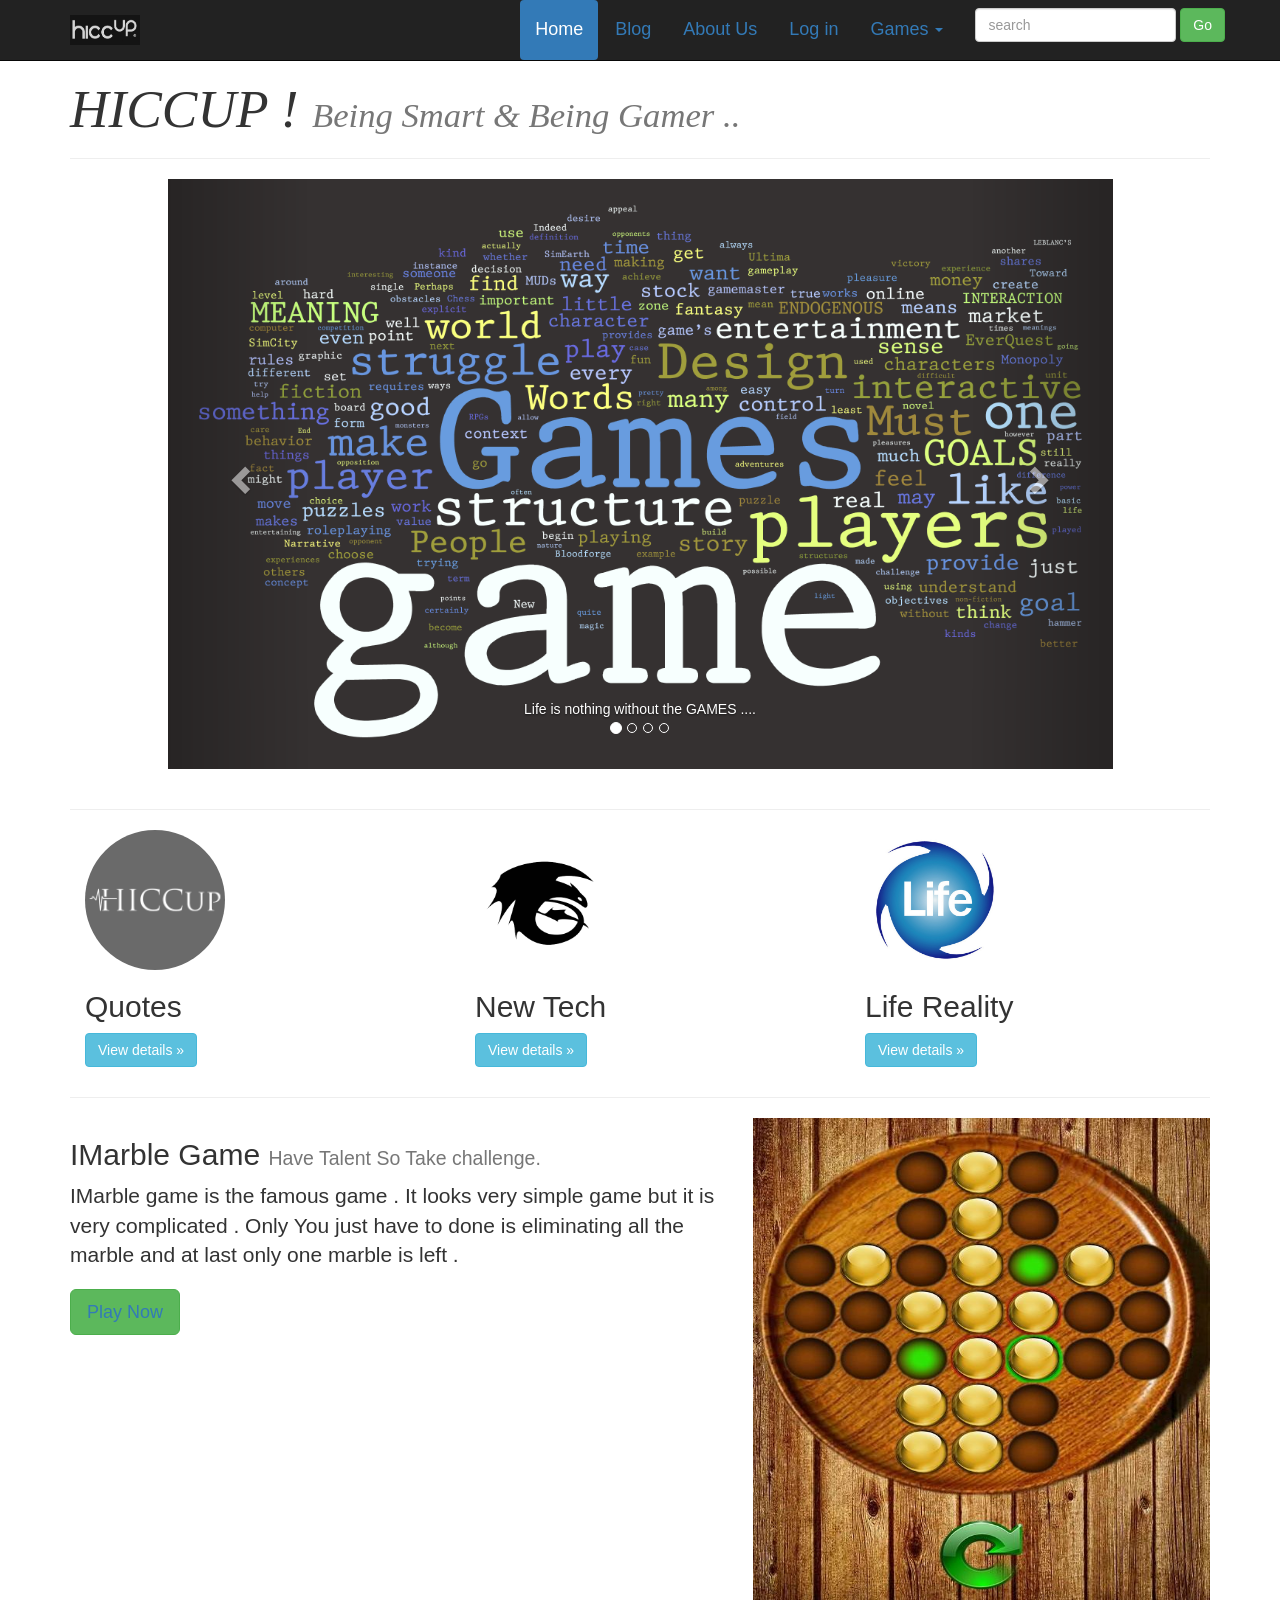
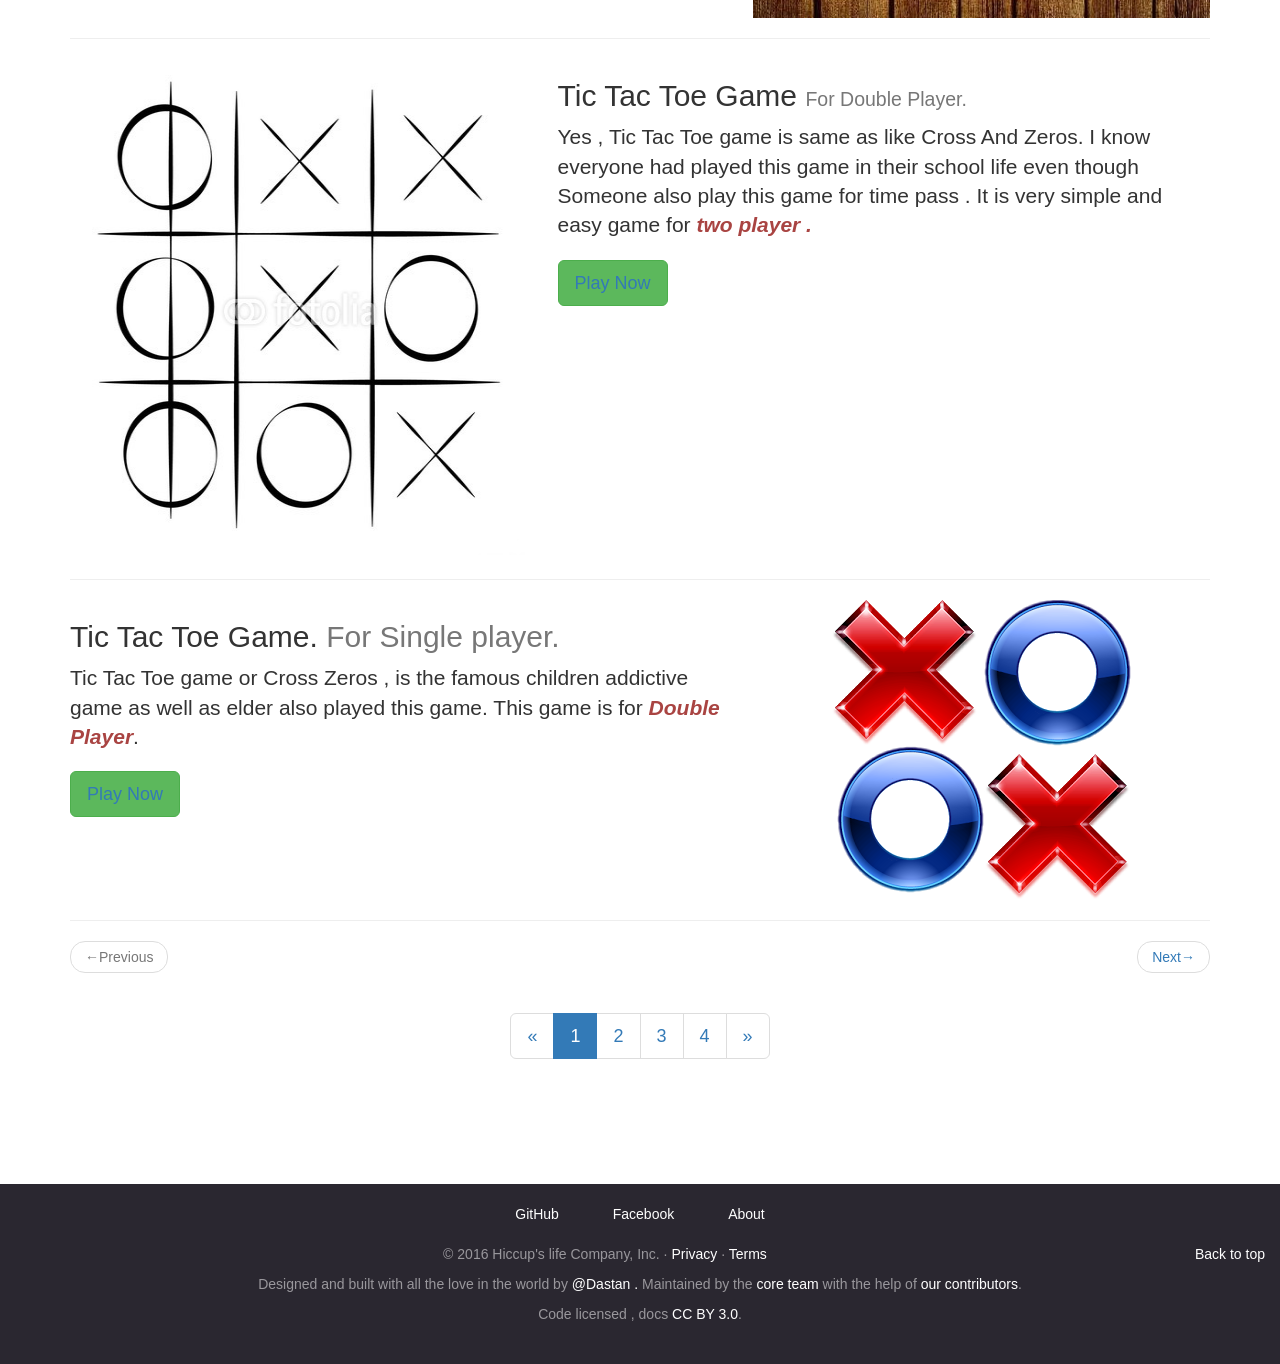
==== index.html @ 369a7264 "Hiccup Life" ====
<!DOCTYPE html>
<html lang="en">
<head>
    <meta charset="UTF-8">
    <title>Hiccup's Life</title>

    <link href="css/bootstrap.min.css" rel="stylesheet">

    <style>
        #brand-logo {
            height: 30px;
            width: 70px;
        }

        .head {
            font-size: 40pt;
            font-style: oblique;
            font-family: "Californian FB";
        }

        .bs-docs-footer {
            padding-top: 20px;
            padding-bottom: 30px;
            margin-top: 100px;
            color: #99979c;
            text-align: center;
            background-color: #2a2730
        }

        .bs-docs-footer-links {
            padding-left: 0;
            margin-bottom: 20px
        }

        .bs-docs-footer a {
            color: #fff
        }

        .bs-docs-footer-links li {
            display: inline-block
        }

        .bs-docs-footer-links li + li {
            margin-left: 50px
        }
    </style>
</head>
<body>

<div class="container">

    <!--   Navigation bar
    ==================================================================-->
    <nav class="navbar navbar-inverse navbar-fixed-top" role="navigation">
        <div class="container">

            <!-- Brand and toggle get ground for better mobile display  -->
            <div class="navbar-header">

                <button type="button" class="navbar-toggle collapse" data-toggle="collapse"
                        data-target="#navbar-collapse-1">
                    <span class="sr-only">Toggle Navigation</span>
                    <span class="icon-bar"></span>
                    <span class="icon-bar"></span>
                    <span class="icon-bar"></span>
                    <span class="icon-bar"></span>
                </button>
                <a class="navbar-brand" href="#" data-toggle="tooltip" data-placement="bottom" title="Hiccup's Life">
                    <img id="brand-logo" alt="website-logo" src="./img/hiccup.jpg">
                </a>

            </div>

            <!-- Collect the nav links , forms, and other content for toggling -->
            <div class="collapse navbar-collapse" id="navbar-collapse-1">
                <ul class="nav nav-pills navbar-right ">
                    <li role="presentation" class="active">
                        <a href="index.html" data-toggle="tooltip" data-placement="bottom" title="Home"><h4>Home</h4>
                            <span class="sr-only"></span> </a>
                    </li>

                    <li role="presentation"><a href="blog.html" data-toggle="tooltip" data-placement="bottom"
                                               title="Blog"><h4>Blog</h4></a></li>
                    <li role="presentation"><a href="about.html" data-toggle="tooltip" data-placement="bottom"
                                               title="About Us"><h4>About Us</h4></a></li>
                    <li role="presentation"><a href="login.html" data-toggle="tooltip" data-placement="bottom"
                                               title="Log in"><h4>Log in</h4></a></li>

                    <li class="dropdown" role="presentation">
                        <a href="#games" class="dropdown-toggle" data-toggle="dropdown" data-placement="bottom"
                           title="Games" role="button"
                           aria-expanded="false"><h4>Games
                            <span class="caret"></span></h4></a>
                        <ul class="dropdown-menu" role="menu">
                            <li class="list-group-item"><a href="#">Game 1</a></li>
                            <li class="list-group-item"><a href="#">Game 2</a></li>
                            <li class="list-group-item"><a href="#">Game 3</a></li>
                        </ul>
                    </li>
                    <!-- Navigation form -->
                    <li role="presentation">
                        <form class="navbar-form navbar-right" role="search">
                            <div class="form-group">
                                <input type="text" class="form-control" placeholder="search"/>
                            </div>
                            <button type="submit" class="btn btn-success">Go</button>
                        </form>
                    </li>
                </ul>
            </div>    <!-- navbar collapse end -->
        </div>        <!-- container end -->
    </nav>

    <br><br>

    <!--  Page Header
    ===========================================================================-->
    <div class="page-header">
        <h1 class="head">HICCUP !
            <small>Being Smart & Being Gamer ..</small>
        </h1>
    </div>

    <!--  Carousel
    =============================================================================-->
    <div class="row">
        <div class=" col-lg-10 col-lg-offset-1 col-md-6 col-md-offset-3 col-xs-12">
            <div id="myCarousel" class="carousel slide" data-ride="carousel">
                <!-- indicators -->
                <ol class="carousel-indicators">
                    <li data-target="#myCarousel" data-slide-to="0" class="active"></li>
                    <li data-target="#myCarousel" data-slide-to="1"></li>
                    <li data-target="#myCarousel" data-slide-to="2"></li>
                    <li data-target="#myCarousel" data-slide-to="3"></li>
                </ol>

                <!-- wrapper for the slides -->
                <div class="carousel-inner" role="listbox">
                    <div class="item active">
                        <img class="first-slide" src="img/games.png" " />
                        <div class="container">
                            <div class="carousel-caption">
                                Life is nothing without the GAMES ....
                            </div>
                        </div>
                    </div>
                    <div class="item">
                        <img src="img/learn.png" style="height: 440pt;"/>

                        <div class="container"></div>
                    </div>
                    <div class="item">
                        <img src="img/programmer.jpg" style="height: 440pt;width: 100%;"/>

                        <div class="container">
                            <div class="carousel-caption">
                                Program your Life with ur Programmar ..
                            </div>
                        </div>
                    </div>
                    <div class="item">
                        <img src="img/one.jpg" style="height: 440pt;width: 100%;"/>

                        <div class="container">
                            <div class="carousel-caption">
                                Lets Begin the life with ur Click ...
                            </div>
                        </div>
                    </div>
                </div>

                <!-- controls -->
                <a class="left carousel-control" href="#myCarousel" role="button" data-slide="prev">
                    <span class="glyphicon glyphicon-chevron-left" aria-hidden="true"></span>
                    <span class="sr-only">Previous</span>
                </a>
                <a class="right carousel-control" href="#myCarousel" role="button" data-slide="next">
                    <span class="glyphicon glyphicon-chevron-right" aria-hidden="true"></span>
                    <span class="sr-only">Next</span>
                </a>
            </div>          <!--   Carousel end  -->
        </div>
    </div>                  <!--   row  end  -->
    <br>

    <!-- Marketing messaging and features
================================================== -->
    <!-- Wrap the rest of the page in another container to center all the content. -->
    <hr class="featurette-divider">

    <div class="container marketing">

        <!-- Three columns of text below the carousel -->
        <div class="row ">
            <div class="col-lg-4">
                <img class="img-circle" data-toggle="tooltip" data-placement="bottom" title="Quotes"
                     src="./img/hiccuplife.png"
                     alt="Generic placeholder image" width="140" height="140">

                <h2>Quotes</h2>

                <p></p>

                <p><a class="btn btn-info" href="#" role="button">View details &raquo;</a></p>
            </div><!-- /.col-lg-4 -->
            <div class="col-lg-4">
                <img class="img-circle" data-toggle="tooltip" data-placement="bottom" title="New Technology"
                     src="./img/hiccup-dragon.png"
                     alt="Generic placeholder image" width="140" height="140">

                <h2>New Tech</h2>

                <p></p>

                <p><a class="btn btn-info" href="#" role="button">View details &raquo;</a></p>
            </div><!-- /.col-lg-4 -->
            <div class="col-lg-4">
                <img class="img-circle" data-toggle="tooltip" data-placement="bottom" title="Life Reality"
                     src="./img/life.jpg"
                     alt="Generic placeholder image" width="140" height="140">

                <h2>Life Reality</h2>

                <p></p>

                <p><a class="btn btn-info" href="#" role="button">View details &raquo;</a></p>
            </div><!-- /.col-lg-4 -->
        </div><!-- /.row -->
    </div>

    <!-- START THE FEATURETTES
     ====================================================================== -->

    <hr class="featurette-divider">

    <div class="row featurette">
        <div class="col-md-7 " align="">
            <h2 class="featurette-heading">IMarble Game
                <small><span class="text-muted">Have Talent So Take challenge.</span></small>
            </h2>
            <p class="lead ">IMarble game is the famous game . It looks very simple game but it is very complicated .
                Only You just have to done
                is eliminating all the marble and at last only one marble is left . </p>
            <button type="button" class="btn btn-success btn-lg" data-toggle="tooltip" data-placement="bottom"
                    title="Play"><a href="./games/marbles/index.html"> Play Now </a>
            </button>
        </div>
        <div class="col-md-5 ">
            <img class="featurette-image img-responsive center-block" src="./img/imarble.jpg"
                 alt="Imarble image" style="height: 500px;width: 500px;;">
        </div>
    </div>

    <hr class="featurette-divider">

    <div class="row featurette">
        <div class="col-md-7 col-md-push-5">
            <h2 class="featurette-heading">Tic Tac Toe Game
                <small><span class="text-muted">For Double Player.</span></small>
            </h2>
            <p class="lead">Yes , Tic Tac Toe game is same as like Cross And Zeros. I know everyone had played this game
                in their
                school life even though Someone also play this game for time pass . It is very simple and easy game
                for<b class="text-danger">
                    <em>two player .</em></b></p>
            <button type="button" class="btn btn-success btn-lg" data-toggle="tooltip" data-placement="bottom"
                    title="Play"><a href="./games/minetictac/index.html"> Play Now </a>
            </button>
        </div>
        <div class="col-md-5 col-md-pull-7">
            <img class="featurette-image img-responsive center-block" src="./img/tictac.jpg"
                 alt="TicTacToe image" style="height: 500px;width: 500px;">
        </div>
    </div>

    <hr class="featurette-divider">

    <div class="row featurette">
        <div class="col-md-7">
            <h2 class="featurette-heading">Tic Tac Toe Game. <span class="text-muted">For Single player.</span></h2>

            <p class="lead">Tic Tac Toe game or Cross Zeros , is the famous children addictive game as well as elder
                also played this game.
                This game is for <b class="text-danger"><em>Double Player</em></b>. </p>
            <button type="button" class="btn btn-success btn-lg" data-toggle="tooltip" data-placement="bottom"
                    title="Play"><a href="./games/TicTacToe/index.html"> Play Now </a>
            </button>
        </div>
        <div class="col-md-5">
            <img class="featurette-image img-responsive center-block" src="./img/tic.png" alt="TicTacToe image">
        </div>
    </div>

    <hr class="featurette-divider">

    <!-- /END THE FEATURETTES -->


    <!--   Pager
    ========================================================== -->

    <nav>
        <ul class="pager">
            <li class="previous disabled"><a href="#"><span aria-hidden="true">&larr;</span>Previous</a></li>
            <li class="next"><a href="blog.html">Next<span aria-hidden="true">&rarr;</span></a></li>
        </ul>
    </nav>

    <!--  Pagingation
    ============================================================ -->

    <nav class="text-center">

        <ul class="pagination pagination-lg ">
            <li><a href="#"><span aria-hidden="true">&laquo;</span><span class="sr-only">Previous</span></a></li>
            <li class="active"><a href="index.html">1</a></li>
            <li><a href="blog.html">2</a></li>
            <li><a href="about.html">3</a></li>
            <li><a href="login.html">4</a></li>
            <li><a href="blog.html"><span class="sr-only">Next</span><span aria-hidden="true">&raquo;</span></a></li>
        </ul>
    </nav>
</div>

<!--   Footer
========================================================== -->

<footer class=bs-docs-footer role=contentinfo>
    <div class="container-fluid">
        <ul class=bs-docs-footer-links>
            <li><a href=https://github.com>GitHub</a></li>
            <li><a href=https://facebook.com>Facebook</a></li>
            <li><a href="#">About</a></li>
        </ul>
        <p class="pull-right"><a href="#">Back to top</a></p>

        <p>&copy; 2016 Hiccup's life Company, Inc. &middot; <a href="#">Privacy</a> &middot; <a href="#">Terms</a></p>

        <p>Designed and built with all the love in the world by
            <a href=https://www.facebook.com/md.hussain.9231/about>@Dastan .</a>
            Maintained by the <a href=https://github.com/Md-Hiccup>core team</a>
            with the help of <a href=https://github.com/Md-Hiccup>our contributors</a>.
        </p>

        <p>Code licensed <a rel=license href="https://github.com/Md-Hiccup" target=_blank></a>, docs
            <a rel=license href=https://creativecommons.org/licenses/by/3.0/ target=_blank>CC BY 3.0</a>.</p></div>
</footer>


<!-- Bootstrap core JavaScript
================================================== -->
<!-- Placed at the end of the document so the pages load faster -->
<script src="./js/jquery-1.12.1.min.js"></script>
<script>window.jQuery || document.write('<script src="./js/jquery-1.12.1.min.js"><\/script>')</script>
<script src="./js/bootstrap.min.js"></script>
</body>
</html>
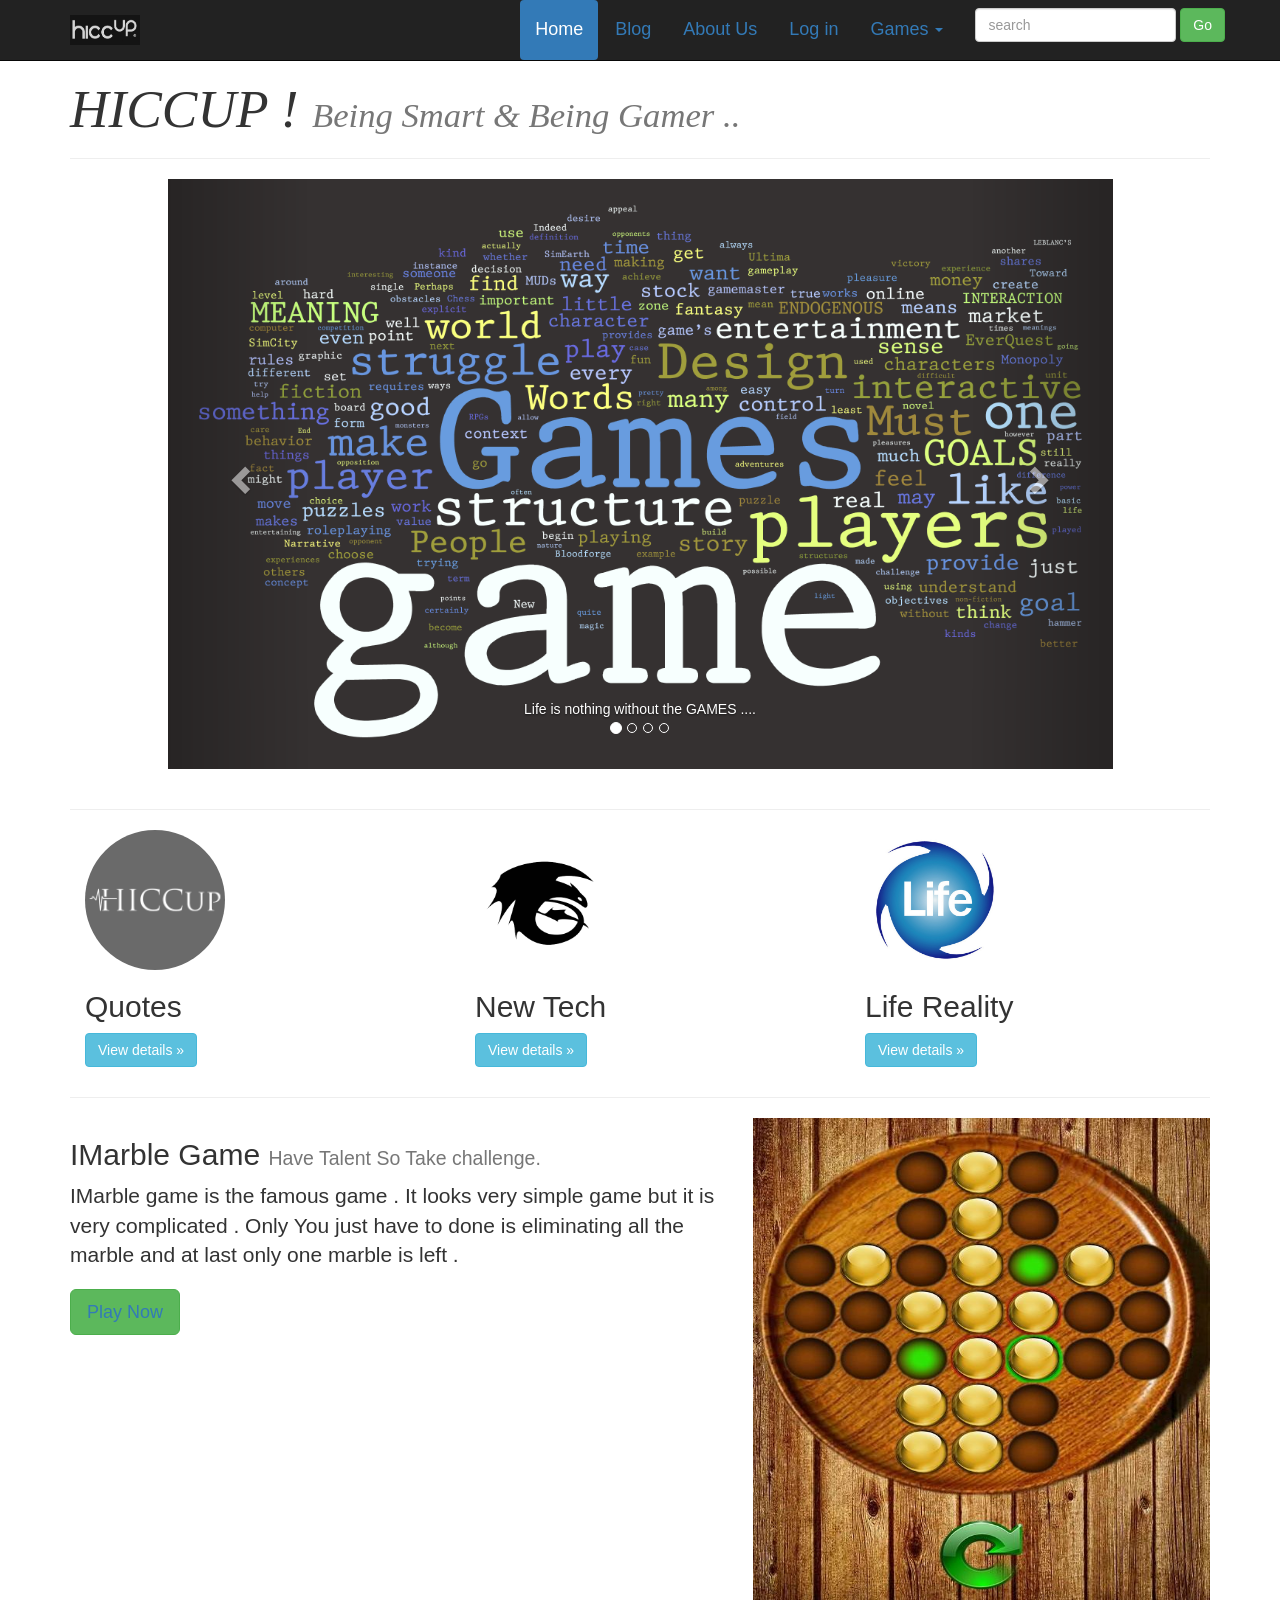
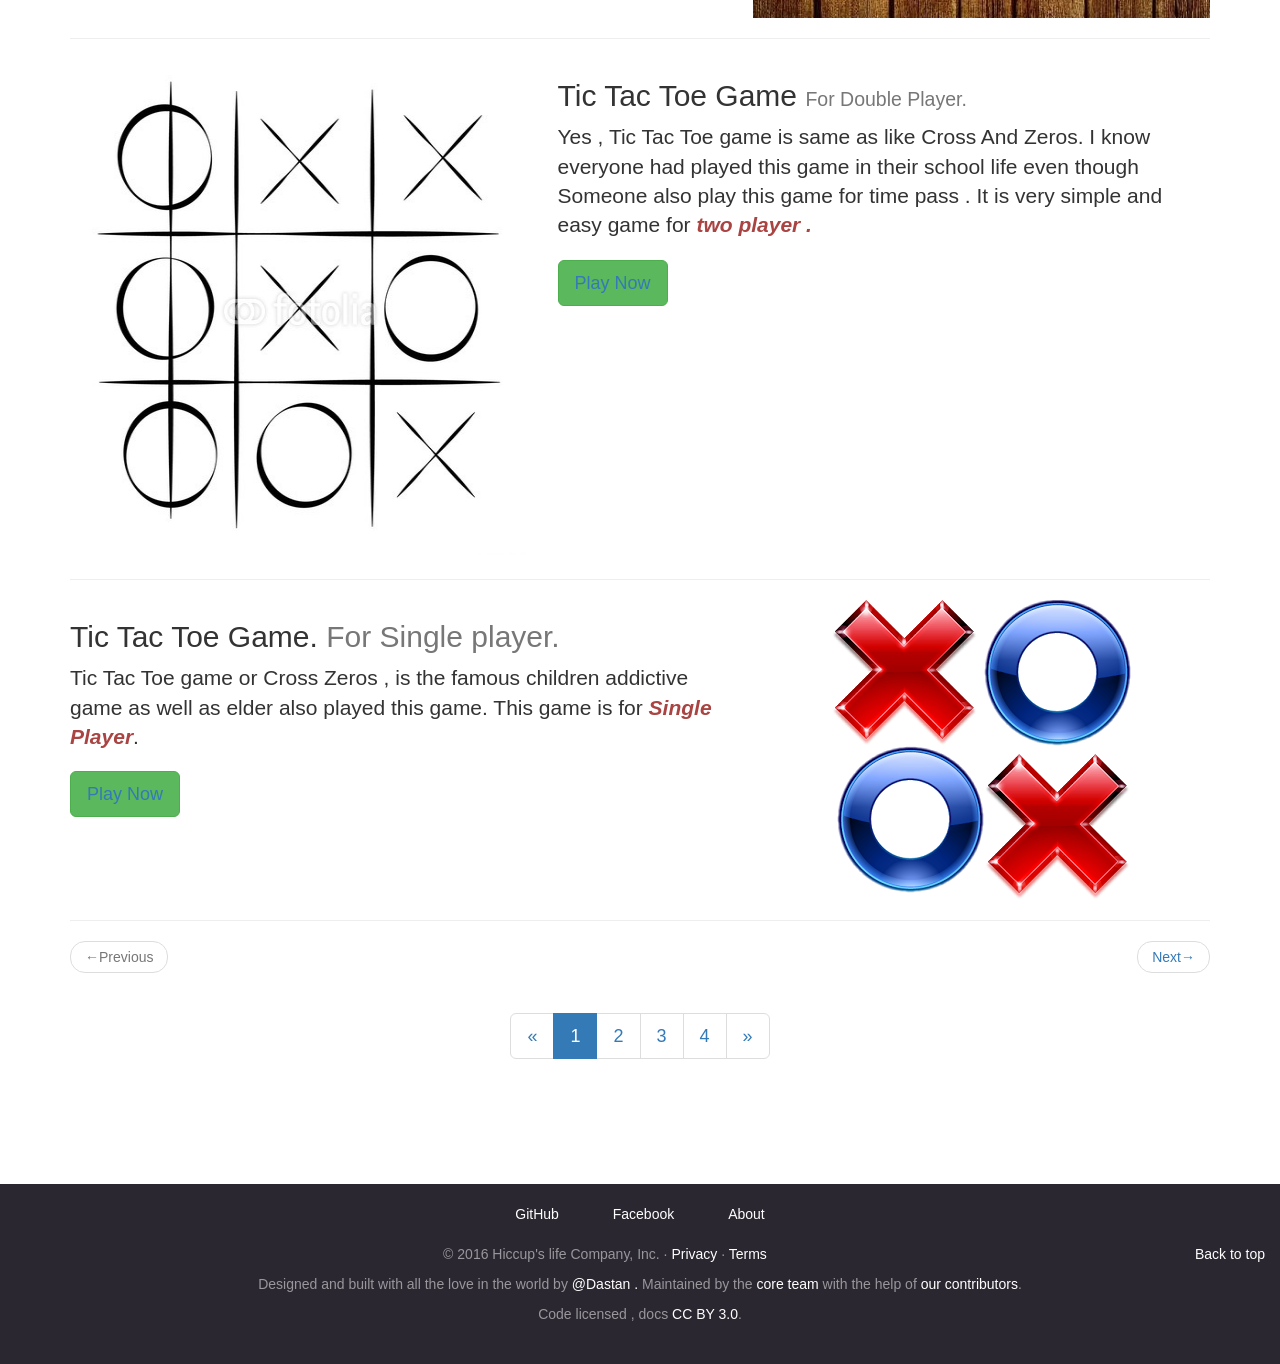
==== commit 7c1e2ea5: "adding marble game" ====
--- a/index.html
+++ b/index.html
@@ -281,7 +281,7 @@
 
             <p class="lead">Tic Tac Toe game or Cross Zeros , is the famous children addictive game as well as elder
                 also played this game.
-                This game is for <b class="text-danger"><em>Double Player</em></b>. </p>
+                This game is for <b class="text-danger"><em>Single Player</em></b>. </p>
             <button type="button" class="btn btn-success btn-lg" data-toggle="tooltip" data-placement="bottom"
                     title="Play"><a href="./games/TicTacToe/index.html"> Play Now </a>
             </button>
@@ -328,8 +328,8 @@
 <footer class=bs-docs-footer role=contentinfo>
     <div class="container-fluid">
         <ul class=bs-docs-footer-links>
-            <li><a href=https://github.com>GitHub</a></li>
-            <li><a href=https://facebook.com>Facebook</a></li>
+            <li><a href=https://github.com/Md-Hiccup>GitHub</a></li>
+            <li><a href=https://facebook.com/md.hussain.9231/about>Facebook</a></li>
             <li><a href="#">About</a></li>
         </ul>
         <p class="pull-right"><a href="#">Back to top</a></p>
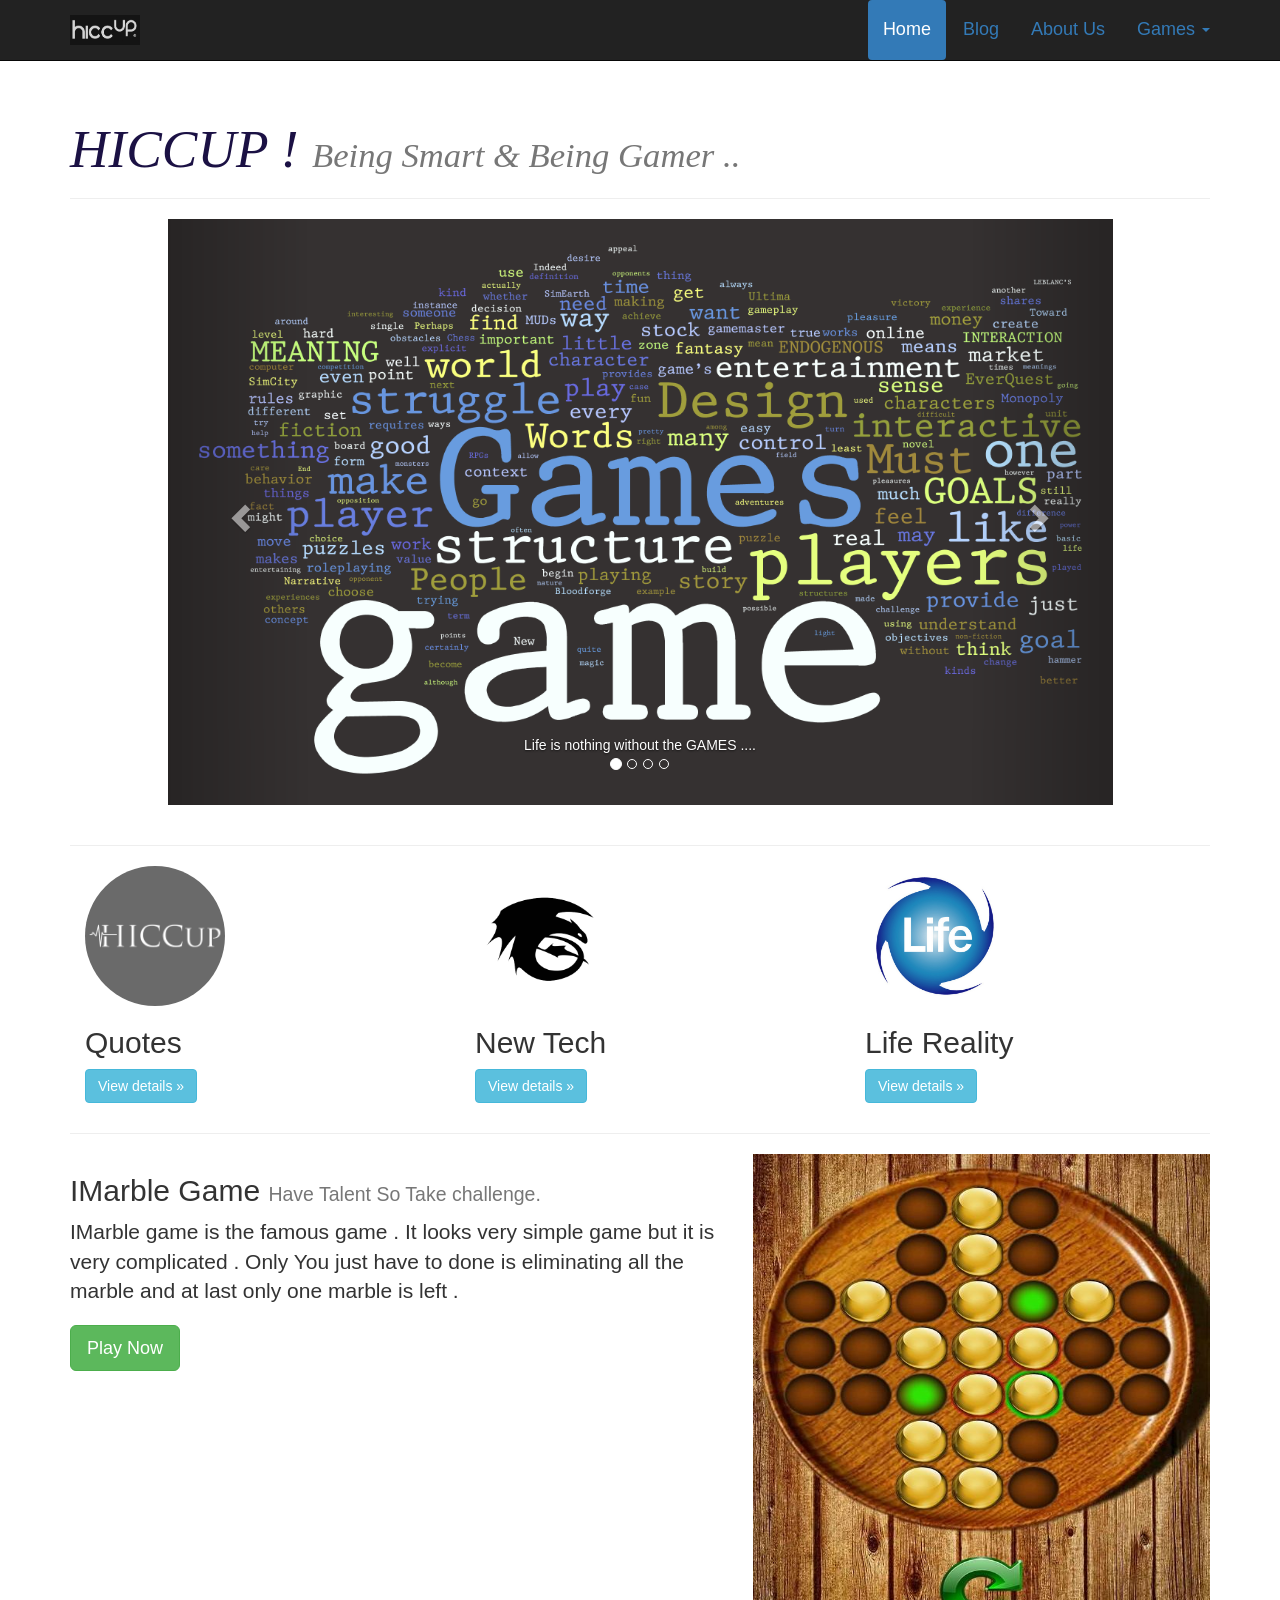
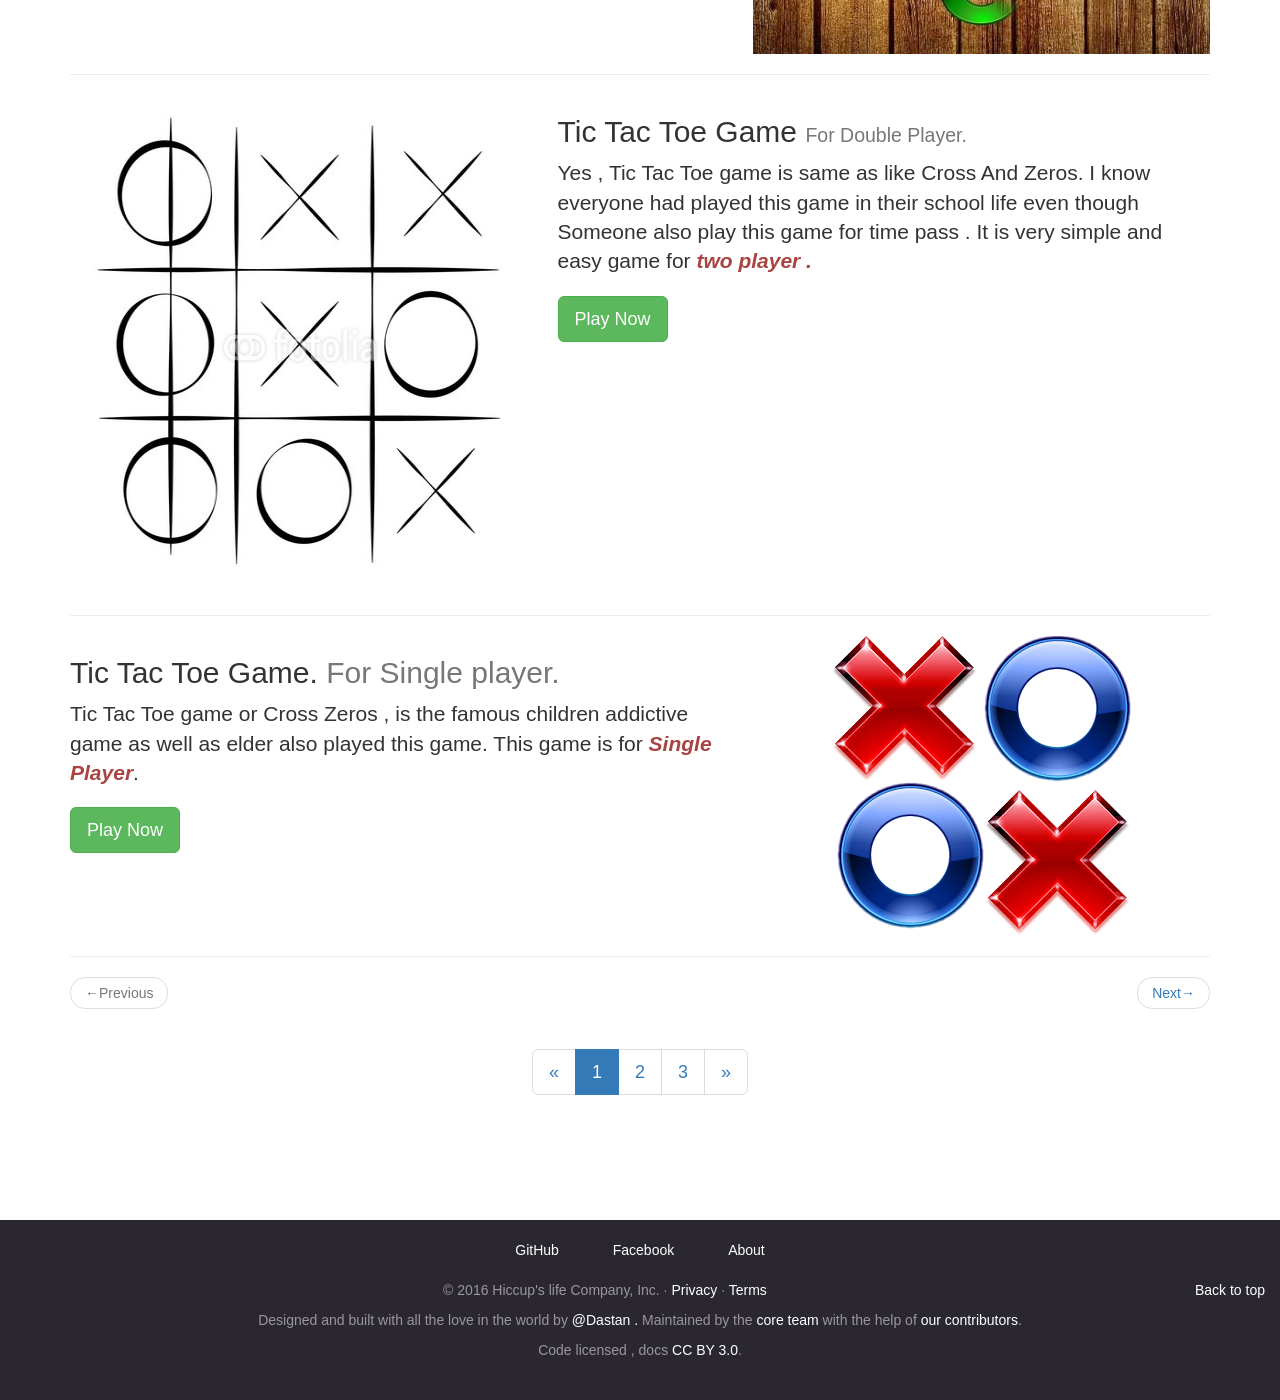
==== commit c900d839: "completing modifying games page" ====
--- a/index.html
+++ b/index.html
@@ -13,6 +13,7 @@
         }
 
         .head {
+            color: rgba(20, 9, 62, 0.97);
             font-size: 40pt;
             font-style: oblique;
             font-family: "Californian FB";
@@ -57,7 +58,7 @@
             <!-- Brand and toggle get ground for better mobile display  -->
             <div class="navbar-header">
 
-                <button type="button" class="navbar-toggle collapse" data-toggle="collapse"
+                <button type="button" class="navbar-toggle collapsed" data-toggle="collapse"
                         data-target="#navbar-collapse-1">
                     <span class="sr-only">Toggle Navigation</span>
                     <span class="icon-bar"></span>
@@ -65,7 +66,7 @@
                     <span class="icon-bar"></span>
                     <span class="icon-bar"></span>
                 </button>
-                <a class="navbar-brand" href="#" data-toggle="tooltip" data-placement="bottom" title="Hiccup's Life">
+                <a class="navbar-brand" href="#home" data-toggle="tooltip" data-placement="bottom" title="Hiccup's Life">
                     <img id="brand-logo" alt="website-logo" src="./img/hiccup.jpg">
                 </a>
 
@@ -74,30 +75,30 @@
             <!-- Collect the nav links , forms, and other content for toggling -->
             <div class="collapse navbar-collapse" id="navbar-collapse-1">
                 <ul class="nav nav-pills navbar-right ">
-                    <li role="presentation" class="active">
-                        <a href="index.html" data-toggle="tooltip" data-placement="bottom" title="Home"><h4>Home</h4>
+                    <li role="presentation" class="active" data-toggle="tooltip" data-placement="bottom" title="Home">
+                        <a href="index.html" ><h4>Home</h4>
                             <span class="sr-only"></span> </a>
                     </li>
 
-                    <li role="presentation"><a href="blog.html" data-toggle="tooltip" data-placement="bottom"
-                                               title="Blog"><h4>Blog</h4></a></li>
-                    <li role="presentation"><a href="about.html" data-toggle="tooltip" data-placement="bottom"
-                                               title="About Us"><h4>About Us</h4></a></li>
-                    <li role="presentation"><a href="login.html" data-toggle="tooltip" data-placement="bottom"
-                                               title="Log in"><h4>Log in</h4></a></li>
-
+                    <li role="presentation" data-toggle="tooltip" data-placement="bottom"
+                        title="Blog"><a href="blog.html" ><h4>Blog</h4></a></li>
+                    <li role="presentation" data-toggle="tooltip" data-placement="bottom"
+                        title="About Us"><a href="about.html" ><h4>About Us</h4></a></li>
+                   <!-- <li role="presentation" data-toggle="tooltip" data-placement="bottom"
+                        title="Log in"><a href="login.html" ><h4>Log in</h4></a></li>
+                    -->
                     <li class="dropdown" role="presentation">
                         <a href="#games" class="dropdown-toggle" data-toggle="dropdown" data-placement="bottom"
                            title="Games" role="button"
                            aria-expanded="false"><h4>Games
                             <span class="caret"></span></h4></a>
                         <ul class="dropdown-menu" role="menu">
-                            <li class="list-group-item"><a href="#">Game 1</a></li>
-                            <li class="list-group-item"><a href="#">Game 2</a></li>
-                            <li class="list-group-item"><a href="#">Game 3</a></li>
+                            <li class="list-group-item"><a href="tictactoe.html">Tictactoe Single</a></li>
+                            <li class="list-group-item"><a href="tictactoe_double.html">Tictactoe Double</a></li>
+                            <li class="list-group-item"><a href="imarble.html">Imarbe Game</a></li>
                         </ul>
                     </li>
-                    <!-- Navigation form -->
+                    <!-- Navigation form ->
                     <li role="presentation">
                         <form class="navbar-form navbar-right" role="search">
                             <div class="form-group">
@@ -105,13 +106,13 @@
                             </div>
                             <button type="submit" class="btn btn-success">Go</button>
                         </form>
-                    </li>
+                    </li>-->
                 </ul>
             </div>    <!-- navbar collapse end -->
         </div>        <!-- container end -->
     </nav>
 
-    <br><br>
+    <br><br><br><br>
 
     <!--  Page Header
     ===========================================================================-->
@@ -137,7 +138,7 @@
                 <!-- wrapper for the slides -->
                 <div class="carousel-inner" role="listbox">
                     <div class="item active">
-                        <img class="first-slide" src="img/games.png" " />
+                        <img class="first-slide" src="img/games.png" style="height: 440pt;width: 100%;" />
                         <div class="container">
                             <div class="carousel-caption">
                                 Life is nothing without the GAMES ....
@@ -241,9 +242,14 @@
             <p class="lead ">IMarble game is the famous game . It looks very simple game but it is very complicated .
                 Only You just have to done
                 is eliminating all the marble and at last only one marble is left . </p>
-            <button type="button" class="btn btn-success btn-lg" data-toggle="tooltip" data-placement="bottom"
-                    title="Play"><a href="./games/marbles/index.html"> Play Now </a>
+            <button id="play" type="button" class="btn btn-success btn-lg" data-toggle="tooltip" data-placement="bottom"
+                    title="Play" onclick="location.href='imarble.html'" > Play Now
             </button>
+            <script>
+            $('#play').on('click', function () {
+            $(this).button('play').link();
+            });
+            </script>
         </div>
         <div class="col-md-5 ">
             <img class="featurette-image img-responsive center-block" src="./img/imarble.jpg"
@@ -264,7 +270,7 @@
                 for<b class="text-danger">
                     <em>two player .</em></b></p>
             <button type="button" class="btn btn-success btn-lg" data-toggle="tooltip" data-placement="bottom"
-                    title="Play"><a href="./games/minetictac/index.html"> Play Now </a>
+                    title="Play" onclick="location.href='tictactoe_double.html'"> Play Now
             </button>
         </div>
         <div class="col-md-5 col-md-pull-7">
@@ -283,7 +289,7 @@
                 also played this game.
                 This game is for <b class="text-danger"><em>Single Player</em></b>. </p>
             <button type="button" class="btn btn-success btn-lg" data-toggle="tooltip" data-placement="bottom"
-                    title="Play"><a href="./games/TicTacToe/index.html"> Play Now </a>
+                    title="Play" onclick="location.href='tictactoe.html'"> Play Now
             </button>
         </div>
         <div class="col-md-5">
@@ -316,12 +322,11 @@
             <li class="active"><a href="index.html">1</a></li>
             <li><a href="blog.html">2</a></li>
             <li><a href="about.html">3</a></li>
-            <li><a href="login.html">4</a></li>
+        <!--    <li><a href="login.html">4</a></li>    -->
             <li><a href="blog.html"><span class="sr-only">Next</span><span aria-hidden="true">&raquo;</span></a></li>
         </ul>
     </nav>
 </div>
-
 <!--   Footer
 ========================================================== -->
 
@@ -347,6 +352,11 @@
 </footer>
 
 
+<script>
+    $(function () {
+        $('[data-toggle="tooltip"]').tooltip()
+    });
+</script>
 <!-- Bootstrap core JavaScript
 ================================================== -->
 <!-- Placed at the end of the document so the pages load faster -->
@@ -354,4 +364,5 @@
 <script>window.jQuery || document.write('<script src="./js/jquery-1.12.1.min.js"><\/script>')</script>
 <script src="./js/bootstrap.min.js"></script>
 </body>
-</html>+</html>
+<!
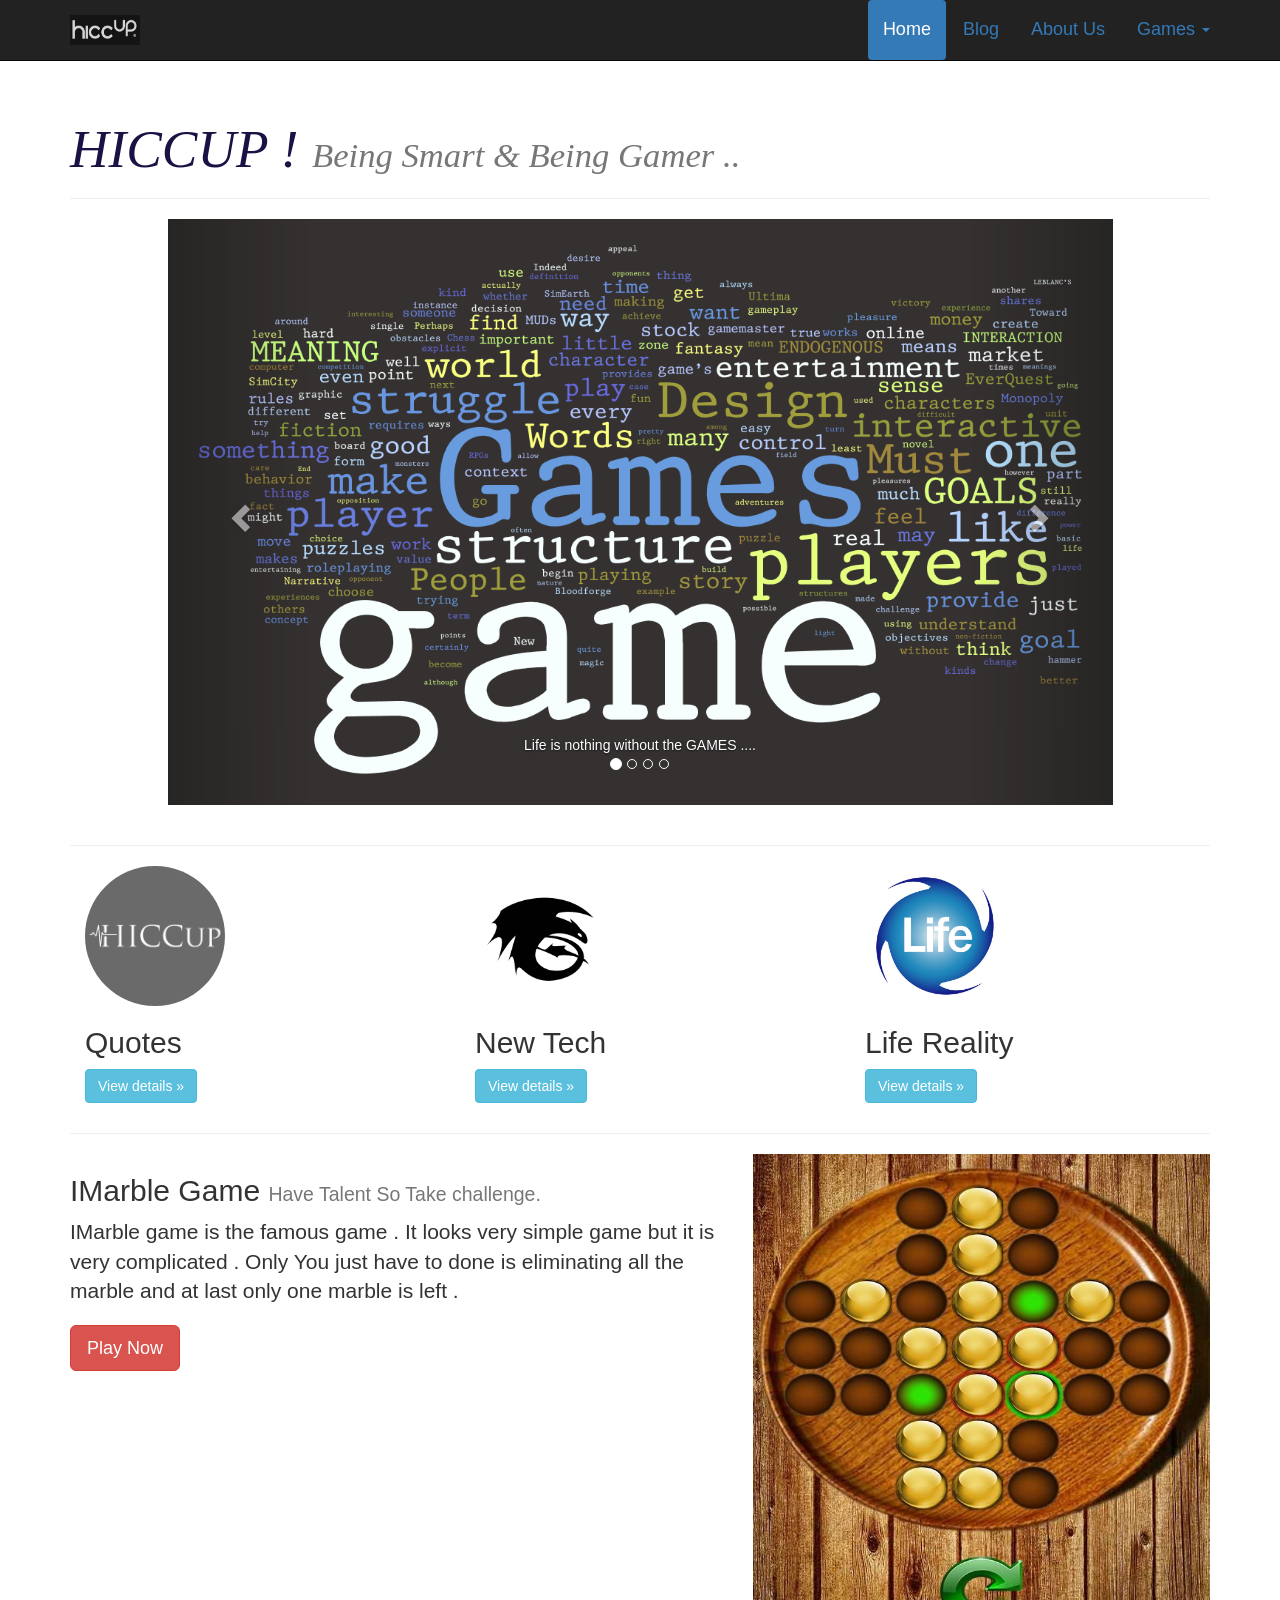
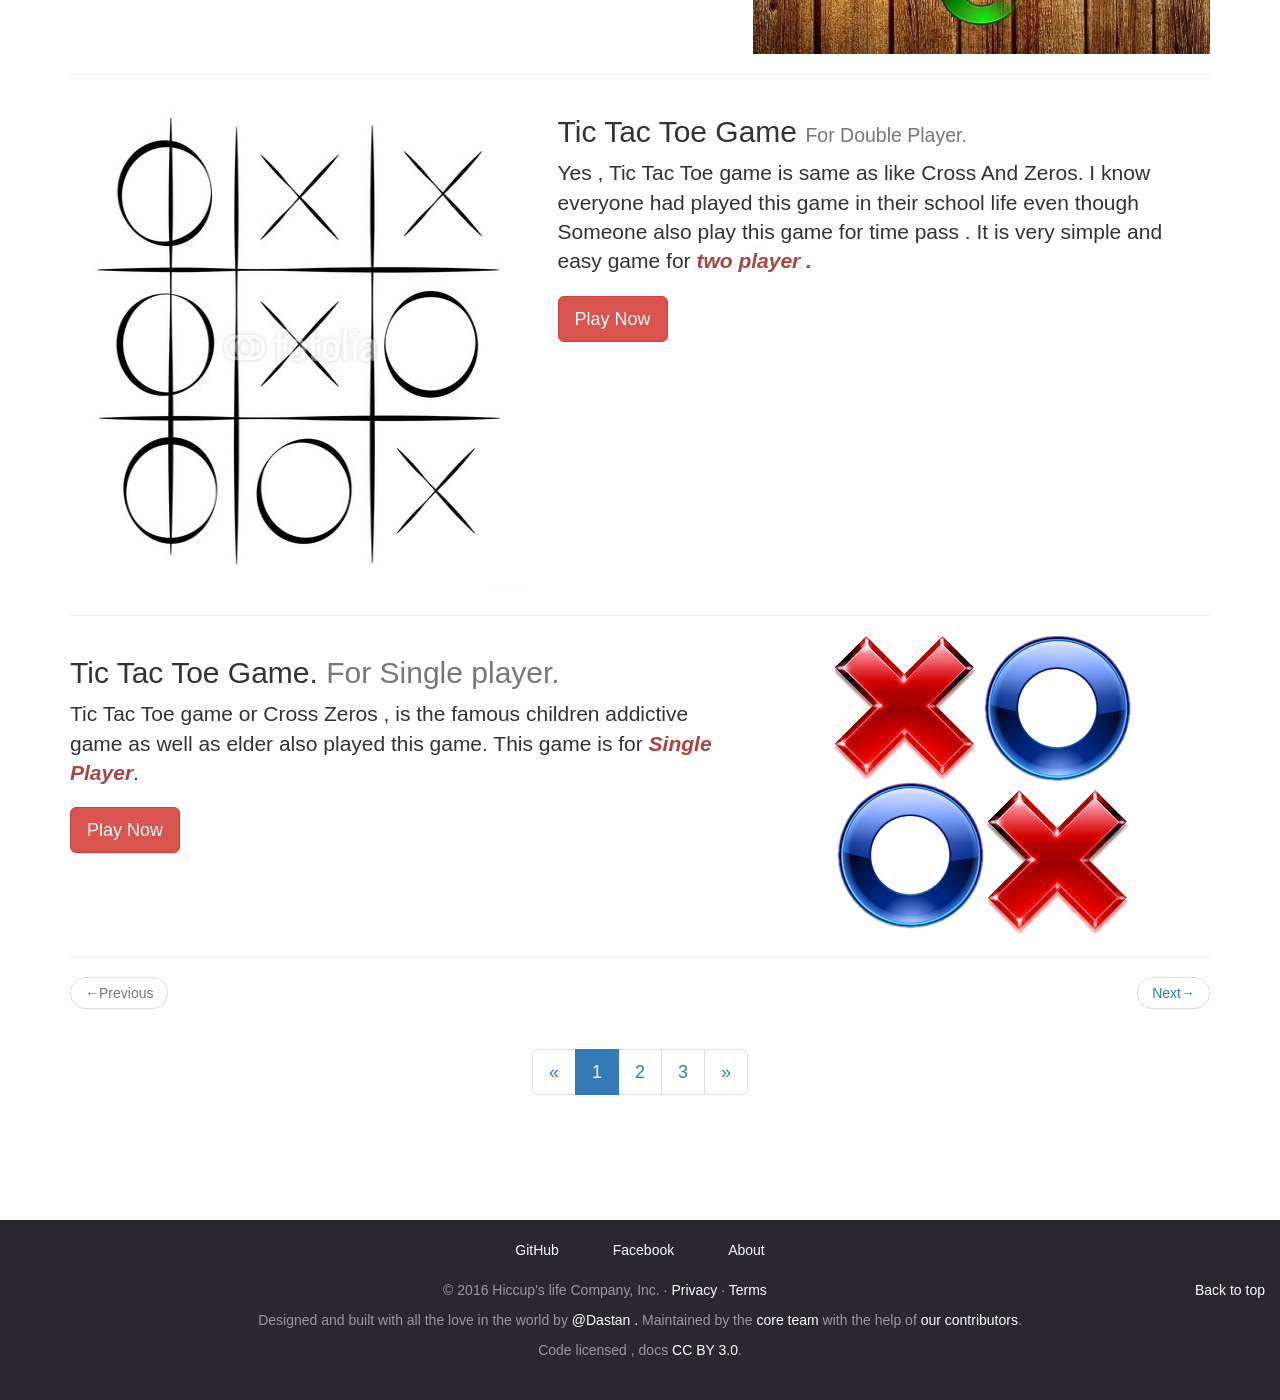
==== commit 22914b4a: "adding game link to game page" ====
--- a/index.html
+++ b/index.html
@@ -242,7 +242,7 @@
             <p class="lead ">IMarble game is the famous game . It looks very simple game but it is very complicated .
                 Only You just have to done
                 is eliminating all the marble and at last only one marble is left . </p>
-            <button id="play" type="button" class="btn btn-success btn-lg" data-toggle="tooltip" data-placement="bottom"
+            <button id="play" type="button" class="btn btn-danger btn-lg" data-toggle="tooltip" data-placement="bottom"
                     title="Play" onclick="location.href='imarble.html'" > Play Now
             </button>
             <script>
@@ -269,7 +269,7 @@
                 school life even though Someone also play this game for time pass . It is very simple and easy game
                 for<b class="text-danger">
                     <em>two player .</em></b></p>
-            <button type="button" class="btn btn-success btn-lg" data-toggle="tooltip" data-placement="bottom"
+            <button type="button" class="btn btn-danger btn-lg" data-toggle="tooltip" data-placement="bottom"
                     title="Play" onclick="location.href='tictactoe_double.html'"> Play Now
             </button>
         </div>
@@ -288,7 +288,7 @@
             <p class="lead">Tic Tac Toe game or Cross Zeros , is the famous children addictive game as well as elder
                 also played this game.
                 This game is for <b class="text-danger"><em>Single Player</em></b>. </p>
-            <button type="button" class="btn btn-success btn-lg" data-toggle="tooltip" data-placement="bottom"
+            <button type="button" class="btn btn-danger btn-lg" data-toggle="tooltip" data-placement="bottom"
                     title="Play" onclick="location.href='tictactoe.html'"> Play Now
             </button>
         </div>
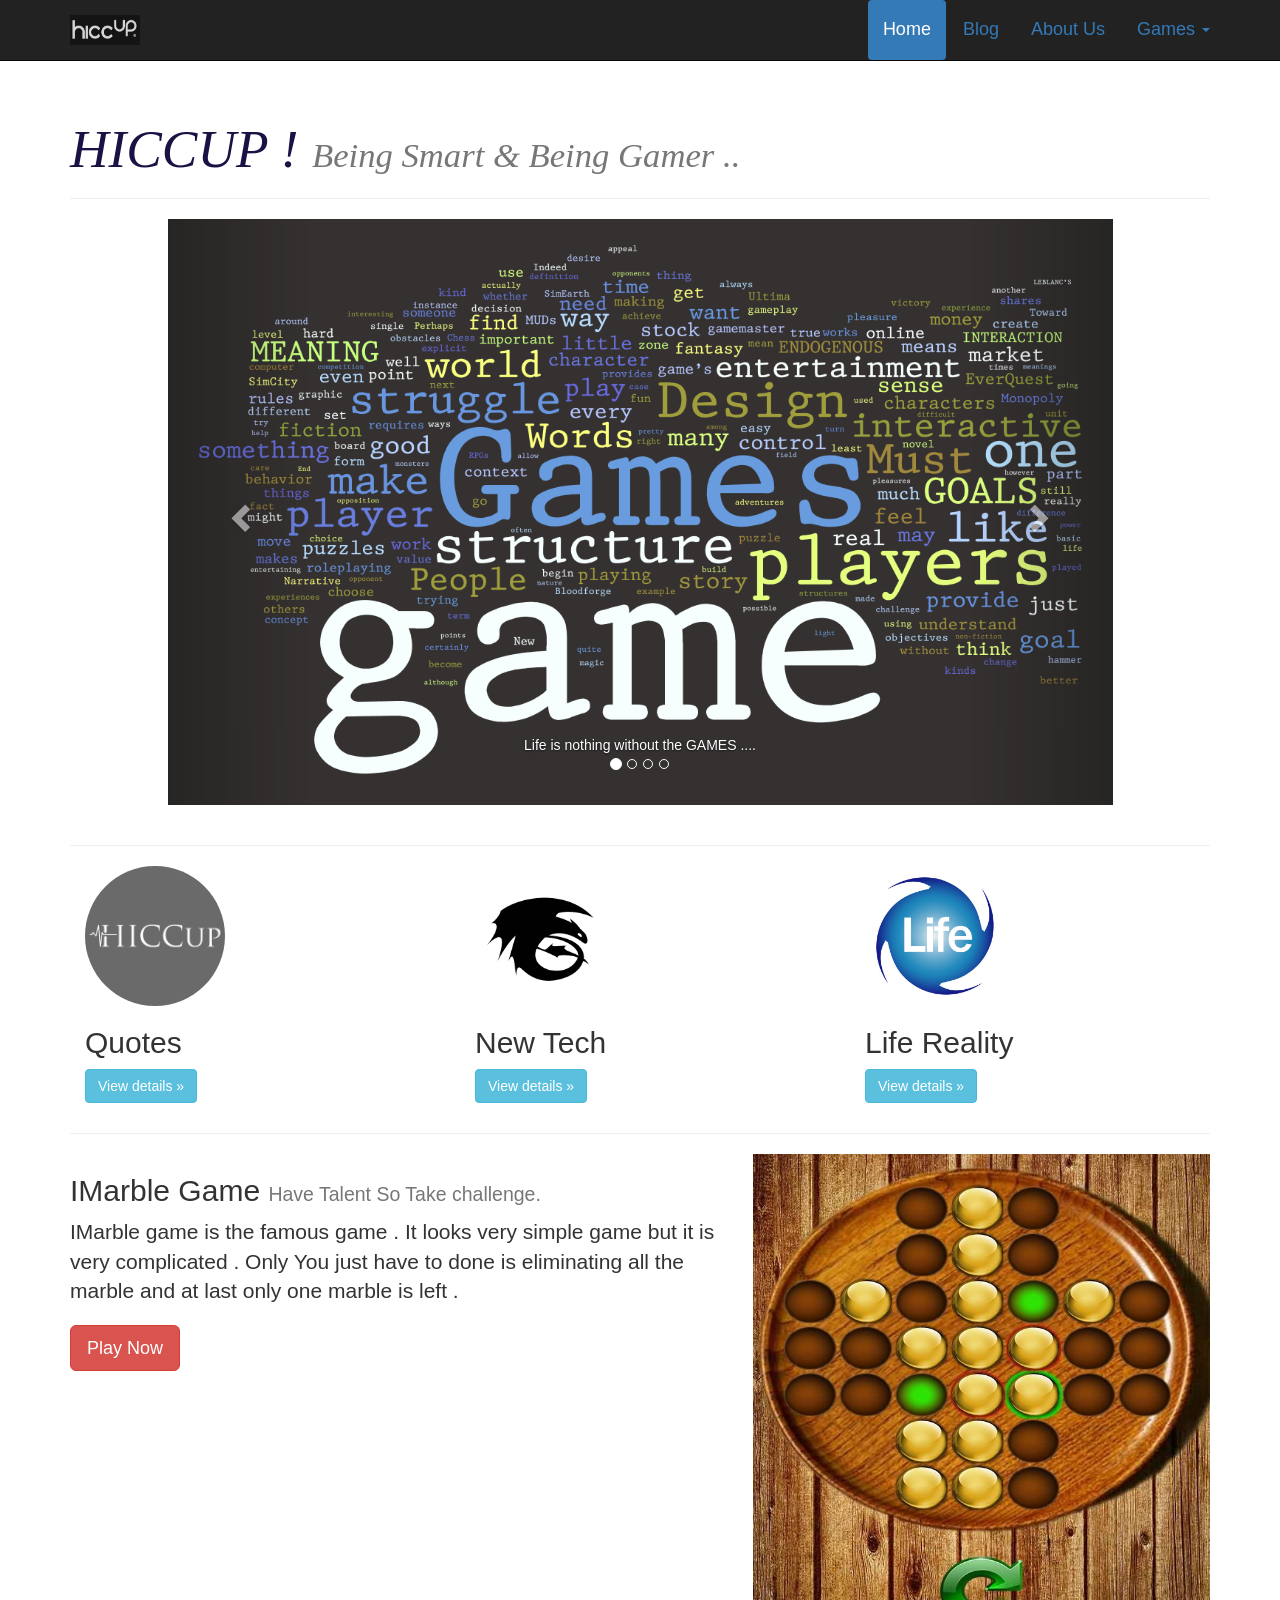
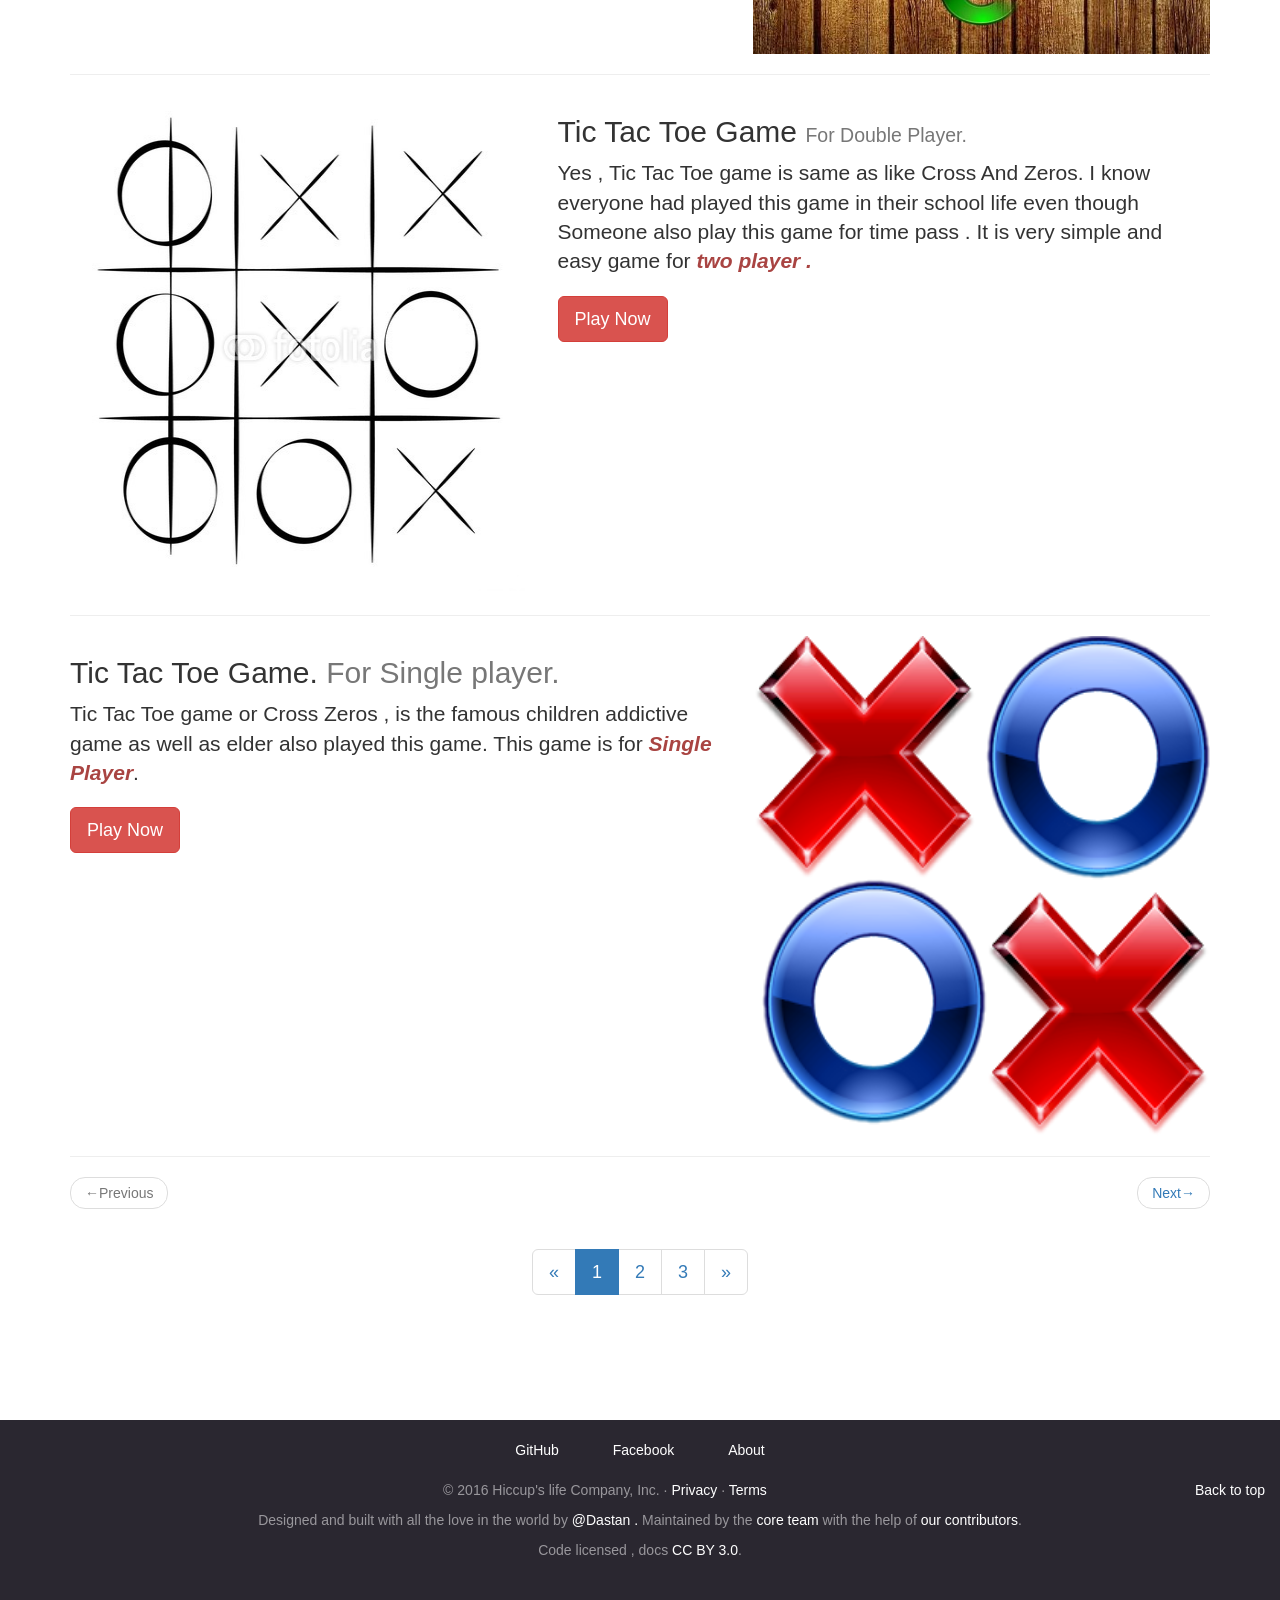
==== commit e3ad26fd: "modifying game web page" ====
--- a/index.html
+++ b/index.html
@@ -66,7 +66,8 @@
                     <span class="icon-bar"></span>
                     <span class="icon-bar"></span>
                 </button>
-                <a class="navbar-brand" href="#home" data-toggle="tooltip" data-placement="bottom" title="Hiccup's Life">
+                <a class="navbar-brand" href="#home" data-toggle="tooltip" data-placement="bottom"
+                   title="Hiccup's Life">
                     <img id="brand-logo" alt="website-logo" src="./img/hiccup.jpg">
                 </a>
 
@@ -76,17 +77,17 @@
             <div class="collapse navbar-collapse" id="navbar-collapse-1">
                 <ul class="nav nav-pills navbar-right ">
                     <li role="presentation" class="active" data-toggle="tooltip" data-placement="bottom" title="Home">
-                        <a href="index.html" ><h4>Home</h4>
+                        <a href="index.html"><h4>Home</h4>
                             <span class="sr-only"></span> </a>
                     </li>
 
                     <li role="presentation" data-toggle="tooltip" data-placement="bottom"
-                        title="Blog"><a href="blog.html" ><h4>Blog</h4></a></li>
+                        title="Blog"><a href="blog.html"><h4>Blog</h4></a></li>
                     <li role="presentation" data-toggle="tooltip" data-placement="bottom"
-                        title="About Us"><a href="about.html" ><h4>About Us</h4></a></li>
-                   <!-- <li role="presentation" data-toggle="tooltip" data-placement="bottom"
-                        title="Log in"><a href="login.html" ><h4>Log in</h4></a></li>
-                    -->
+                        title="About Us"><a href="about.html"><h4>About Us</h4></a></li>
+                    <!-- <li role="presentation" data-toggle="tooltip" data-placement="bottom"
+                         title="Log in"><a href="login.html" ><h4>Log in</h4></a></li>
+                     -->
                     <li class="dropdown" role="presentation">
                         <a href="#games" class="dropdown-toggle" data-toggle="dropdown" data-placement="bottom"
                            title="Games" role="button"
@@ -138,7 +139,8 @@
                 <!-- wrapper for the slides -->
                 <div class="carousel-inner" role="listbox">
                     <div class="item active">
-                        <img class="first-slide" src="img/games.png" style="height: 440pt;width: 100%;" />
+                        <img class="first-slide" src="img/games.png" style="height: 440pt;width: 100%;"/>
+
                         <div class="container">
                             <div class="carousel-caption">
                                 Life is nothing without the GAMES ....
@@ -243,17 +245,17 @@
                 Only You just have to done
                 is eliminating all the marble and at last only one marble is left . </p>
             <button id="play" type="button" class="btn btn-danger btn-lg" data-toggle="tooltip" data-placement="bottom"
-                    title="Play" onclick="location.href='imarble.html'" > Play Now
+                    title="Play" onclick="location.href='imarble.html'"> Play Now
             </button>
             <script>
-            $('#play').on('click', function () {
-            $(this).button('play').link();
-            });
+                $('#play').on('click', function () {
+                    $(this).button('play').link();
+                });
             </script>
         </div>
         <div class="col-md-5 ">
-            <img class="featurette-image img-responsive center-block" src="./img/imarble.jpg"
-                 alt="Imarble image" style="height: 500px;width: 500px;;">
+            <a href="imarble.html"> <img class="featurette-image img-responsive center-block" src="./img/imarble.jpg"
+                                         alt="Imarble image" style="height: 500px;width: 500px;;"></a>
         </div>
     </div>
 
@@ -274,8 +276,9 @@
             </button>
         </div>
         <div class="col-md-5 col-md-pull-7">
-            <img class="featurette-image img-responsive center-block" src="./img/tictac.jpg"
-                 alt="TicTacToe image" style="height: 500px;width: 500px;">
+            <a href="tictactoe_double.html"> <img class="featurette-image img-responsive center-block"
+                                                  src="./img/tictac.jpg"
+                                                  alt="TicTacToe image" style="height: 500px;width: 500px;"></a>
         </div>
     </div>
 
@@ -293,7 +296,8 @@
             </button>
         </div>
         <div class="col-md-5">
-            <img class="featurette-image img-responsive center-block" src="./img/tic.png" alt="TicTacToe image">
+            <a href="tictactoe.html"> <img class="featurette-image img-responsive center-block" src="./img/tic.png"
+                                           alt="TicTacToe image" style="height: 500px;width: 500px;"> </a>
         </div>
     </div>
 
@@ -322,7 +326,7 @@
             <li class="active"><a href="index.html">1</a></li>
             <li><a href="blog.html">2</a></li>
             <li><a href="about.html">3</a></li>
-        <!--    <li><a href="login.html">4</a></li>    -->
+            <!--    <li><a href="login.html">4</a></li>    -->
             <li><a href="blog.html"><span class="sr-only">Next</span><span aria-hidden="true">&raquo;</span></a></li>
         </ul>
     </nav>
@@ -335,7 +339,7 @@
         <ul class=bs-docs-footer-links>
             <li><a href=https://github.com/Md-Hiccup>GitHub</a></li>
             <li><a href=https://facebook.com/md.hussain.9231/about>Facebook</a></li>
-            <li><a href="#">About</a></li>
+            <li><a href="about.html">About</a></li>
         </ul>
         <p class="pull-right"><a href="#">Back to top</a></p>
 
@@ -365,4 +369,3 @@
 <script src="./js/bootstrap.min.js"></script>
 </body>
 </html>
-<!
